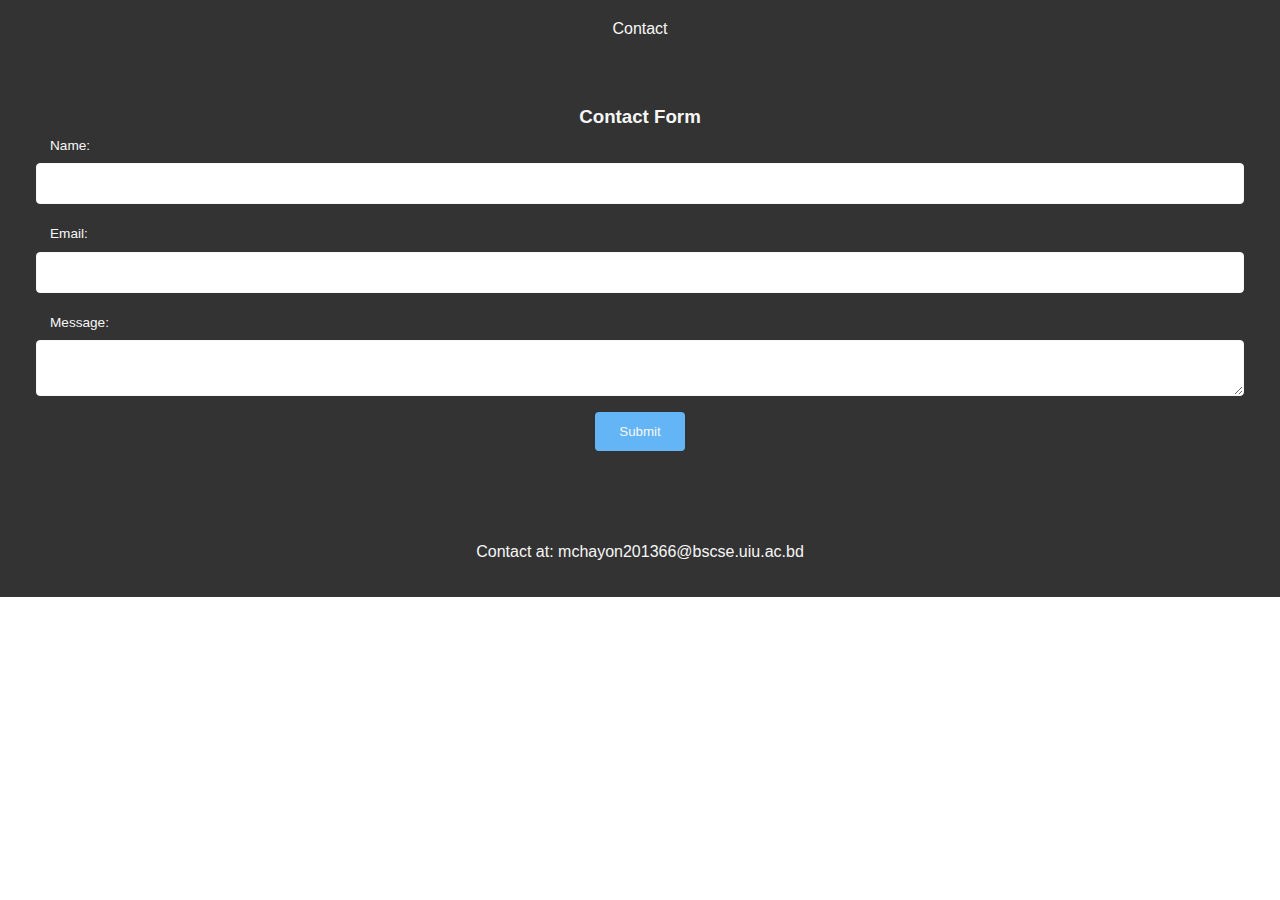
==== index.html @ 15fddb3d "initial commit" ====
<!doctype html>
<html lang="en">

<head>
    <title>Analytics</title>
    <link rel="stylesheet" href="css/style.css">
</head>

<body>
    <header>
        <nav>
            <ul>
                <li><a href="#contact">Contact</a></li>
            </ul>
        </nav>
        <section id="contact-form">
            <form action="#" method="POST">
                <h3>Contact Form</h3>
                <label for="name">Name:</label>
                <input type="text" id="name" name="name" required>

                <label for="email">Email:</label>
                <input type="email" id="email" name="email" required>

                <label for="message">Message:</label>
                <textarea id="message" name="message" required></textarea>
                <div class="center">
                    <button name="submit" type="submit">Submit</button>
                </div>
            </form>
        </section>
        <footer>
            <div class="contact-info">
                <p>Contact at: <a href="mailto:mchayon201366@bscse.uiu.ac.bd">mchayon201366@bscse.uiu.ac.bd</a></p>

            </div>
        </footer>


</body>

</html>
---- css/style.css ----
* {
    box-sizing: border-box;
    margin: 0;
    padding: 0;
}

:root{
    --main-color:#f7f7f7;
    --background-color:#333;
 

}

body {
    font-family: Arial, sans-serif;
    line-height: 1.6;
}

header {
    background: var(--background-color);
    color: var(--main-color);
    padding: 1rem 0;
}

nav ul {
    display: flex;
    justify-content: center;
    list-style: none;
}

nav ul li {
    margin: 0 1rem;
}

nav ul li a {
    color: var(--main-color);
    text-decoration: none;
}


footer {
    background:var(--background-color);
    color:var(--main-color);
    text-align: center;
    padding: 1rem 0;
}

footer .contact-info a {
    color: var(--main-color);
    text-decoration: none;
}
#contact-form h3{
    text-align: center;
}
#contact-form {
    padding: 12px 24px 24px 24px;
    margin: 48px 12px;
    background: var(--background-color);
    border-radius: 4px;
}
#contact-form label {
    font-size: 0.85em;
    margin-left: 14px;
}
#contact-form input[type=text],
#contact-form input[type=email],
#contact-form textarea {
    width: 100%;
    padding: 12px;
    border: 1px solid var(--main-color);
    border-radius: 4px;
    box-sizing: border-box;
    margin-top: 6px;
    margin-bottom: 16px;
    resize: vertical;
    display: block;

}

#contact-form button[type=submit] {
    background: #64B5F6;
    margin: 0 auto;
    outline: 0;
    color: var(--main-color);
    border: 0;
    padding: 12px 24px;
    border-radius: 4px;
    transition: all ease-in-out 0.1s;
    position: relative;
    display: inline-block;
    text-align: center;
}
#contact-form button[type=submit]:focus {
    background: #A5D6A7;
    color: var(--main-color);
}
#contact-form button[type=submit]:hover {
    background: #2196F3;
}
#contact-form .center {
    text-align: center;
}
@media (max-width: 768px) {
    #contact-form {
        margin: 24px 6px;
        padding: 10px 20px 20px 20px;
    }
    nav ul {
        flex-direction: column;
    }

    nav ul li {
        margin: 0.5rem 0;
    }
}
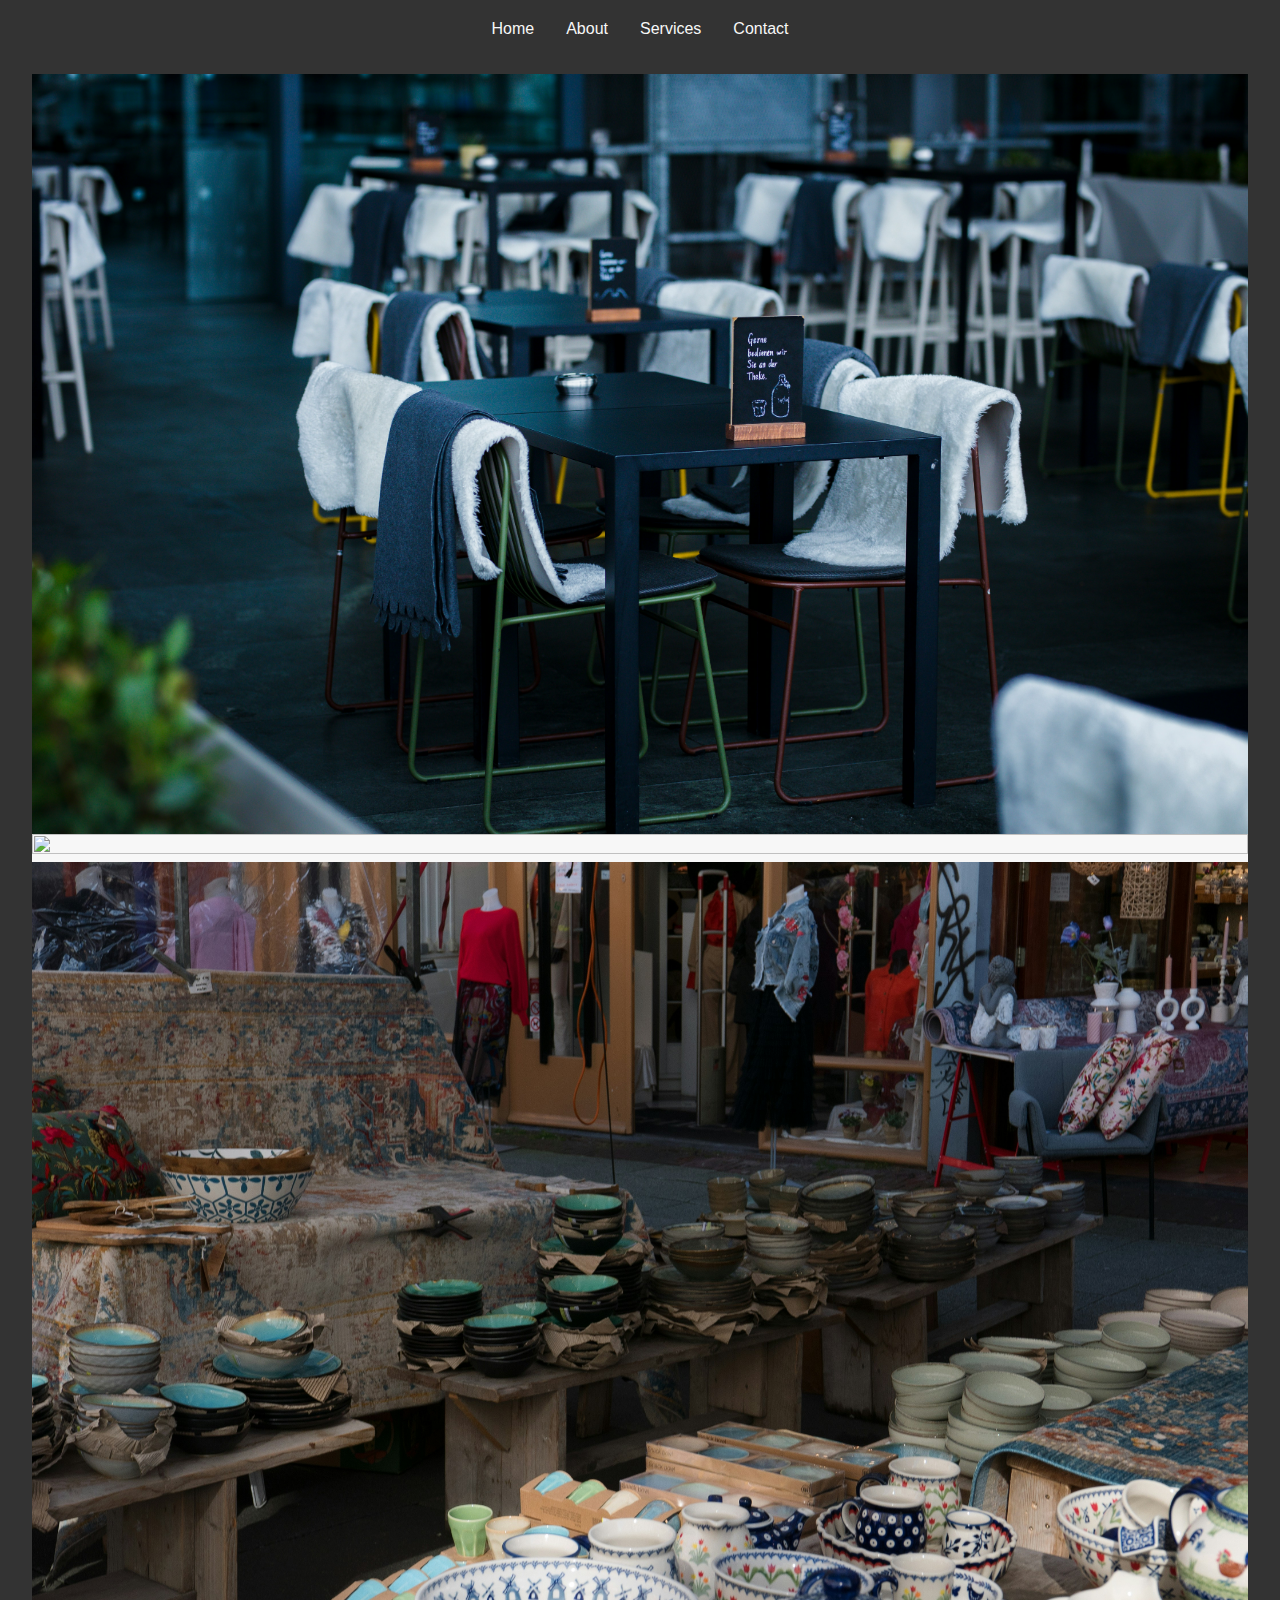
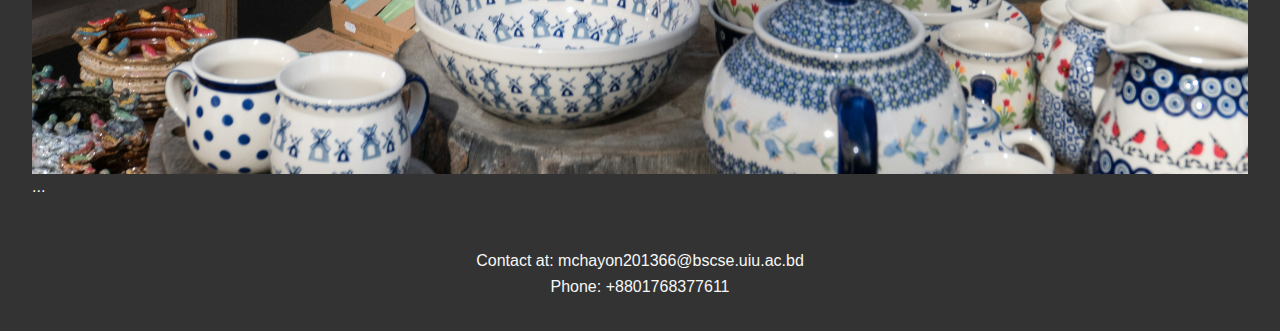
==== commit 7675b3a0: "other pages" ====
--- a/index.html
+++ b/index.html
@@ -2,40 +2,41 @@
 <html lang="en">
 
 <head>
-    <title>Analytics</title>
+    <title>Section 1</title>
     <link rel="stylesheet" href="css/style.css">
+    <link rel="stylesheet" href="https://cdn.jsdelivr.net/npm/swiper@11/swiper-bundle.min.css" />
+
+
 </head>
 
 <body>
     <header>
         <nav>
             <ul>
-                <li><a href="#contact">Contact</a></li>
+                <li><a href="#home">Home</a></li>
+                <li><a href="#about">About</a></li>
+                <li><a href="#services">Services</a></li>
+                <li><a href="contact.html">Contact</a></li>
             </ul>
         </nav>
-        <section id="contact-form">
-            <form action="#" method="POST">
-                <h3>Contact Form</h3>
-                <label for="name">Name:</label>
-                <input type="text" id="name" name="name" required>
-
-                <label for="email">Email:</label>
-                <input type="email" id="email" name="email" required>
-
-                <label for="message">Message:</label>
-                <textarea id="message" name="message" required></textarea>
-                <div class="center">
-                    <button name="submit" type="submit">Submit</button>
-                </div>
-            </form>
-        </section>
+        <main>
+            <section class="carousel-container">
+                <swiper-container slides-per-view="1">
+                    <swiper-slide><img src="image/img_1.jpg" alt="" srcset=""></swiper-slide>
+                    <swiper-slide><img src="image/img_2.jpg" alt="" srcset=""></swiper-slide>
+                    <swiper-slide><img src="image/img_3.jpg" alt="" srcset=""></swiper-slide>
+                    ...
+                </swiper-container>
+            </section>
+        </main>
         <footer>
             <div class="contact-info">
                 <p>Contact at: <a href="mailto:mchayon201366@bscse.uiu.ac.bd">mchayon201366@bscse.uiu.ac.bd</a></p>
-
+                <p>Phone: +8801768377611</p>
             </div>
         </footer>
-
+        <script src="js/app.js"></script>
+        <script src="https://cdn.jsdelivr.net/npm/swiper@11/swiper-element-bundle.min.js"></script>
 
 </body>
 
--- a/css/style.css
+++ b/css/style.css
@@ -37,6 +37,30 @@
     text-decoration: none;
 }
 
+main {
+    padding: 2rem;
+}
+
+swiper-container {
+    width: 100%;
+    height: 800px;
+}
+
+swiper-slide {
+    text-align: center;
+    font-size: 18px;
+    background:var(--main-color);
+    display: flex;
+    justify-content: center;
+    align-items: center;
+}
+
+swiper-slide img {
+    display: block;
+    width: 100%;
+    height: 100%;
+    object-fit: cover;
+}
 
 footer {
     background:var(--background-color);
